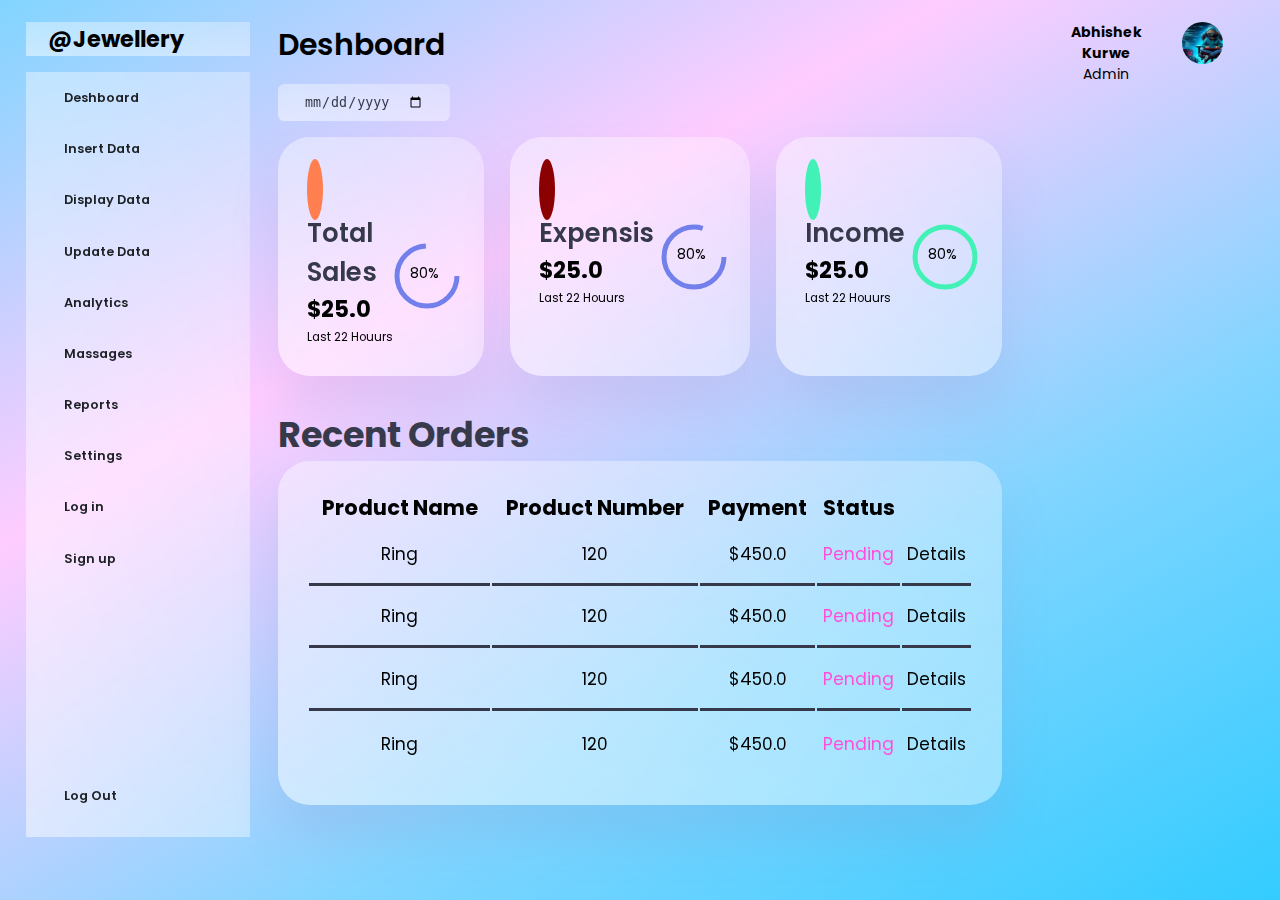
==== index.html @ d2a9d294 "admin deshboard complete" ====
<!DOCTYPE html>
<html lang="en">
  <head>
    <meta charset="UTF-8">
    <meta name="viewport" content="width=device-width, initial-scale=1.0">
    <title>jewellry deshboard</title>
    <link rel="stylesheet"
      href="https://cdnjs.cloudflare.com/ajax/libs/font-awesome/6.7.1/css/all.min.css"
      integrity="sha512-5Hs3dF2AEPkpNAR7UiOHba+lRSJNeM2ECkwxUIxC1Q/FLycGTbNapWXB4tP889k5T5Ju8fs4b1P5z/iB4nMfSQ=="
      crossorigin="anonymous" referrerpolicy="no-referrer" />
    <link rel="stylesheet" href="style.css">
  </head>
  <body>
    <div class="container">
      <!----------------------- aside section start ----------------------------------->
      <aside>
        <div class="top">
          <div class="logo">
            <h2>@<span class="danger">Jewellery</span></h2>
          </div>
          <div class="close" id="close_btnn">
            <i class="fa-solid fa-xmark"></i>
          </div>
        </div>
        <!----------------------------------------------------- end top------------------------------- -->

        <div class="sidebar">
          <a href="index.html" class="active">
            <i class="fa-brands fa-dashcube"></i>
            <h1>Deshboard</h1>
          </a>

          <a href="./html_css/insert.html" class="active">
            <i class="fa-solid fa-user-plus"></i>
            <h1>Insert Data</h1>
          </a>

          <a href="./html_css/display.html" class="active">
            <i class="fa-solid fa-display"></i>
            <h1>Display Data</h1>
          </a>

          <a href="./html_css/update.html" class="active">
            <i class="fa-regular fa-pen-to-square"></i>
            <h1>Update Data</h1>
          </a>

          <a href="#" class="active">
            <i class="fa-solid fa-chart-line"></i>
            <h1>Analytics</h1>
          </a>

          <a href="#" class="active">
            <i class="fa-regular fa-envelope"></i>
            <h1>Massages </h1>
          </a>

          <a href="#" class="active">
            <i class="fa-solid fa-circle-exclamation"></i>
            <h1>Reports </h1>
          </a>

          <a href="#" class="active">
            <i class="fa-solid fa-gear"></i>
            <h1>Settings</h1>
          </a>
          <a href="./html_css/login.html" class="active">
            <i class="fa-solid fa-right-to-bracket"></i>
            <h1>Log in</h1>
          </a>
          <a href="./html_css//signup.html" class="active">
            <i class="fa-solid fa-user-plus"></i>
            <h1>Sign up</h1>
          </a>
          <a href="#" class="active">
            <i class="fa-solid fa-arrow-right-from-bracket"></i>
            <h1>Log Out</h1>
          </a>
        </div>
      </aside>
      <!------------------------------- aside section end ----------------------------------->

      <!------------------------------- main section start ----------------------------------->
      <main>
        <h1 style="font-size: 30px;">Deshboard</h1>

        <div class="date">
          <input type="date">
        </div>

        <div class="insights">
          <!-------------------------start selling--------------------------- -->
          <div class="sales">
            <i class="fa-solid fa-arrow-trend-up"></i>
            <div class="middle">
              <div class="left">
                <h1>Total Sales</h1>
                <h2>$25.0</h2>
              </div>
              <div class="progress">
                <svg>
                  <circle r="30" cy="40" cx="40"></circle>
                </svg>
                <div class="number">80%</div>
              </div>
            </div>
            <small>Last 22 Houurs</small>
          </div>
          <!-------------------------end selling--------------------------- -->

          <!-------------------------start expensis--------------------------- -->
          <div class="expensis">
            <i class="fa-solid fa-bag-shopping"></i>
            <div class="middle">
              <div class="left">
                <h1>Expensis</h1>
                <h2>$25.0</h2>
              </div>
              <div class="progress">
                <svg>
                  <circle r="30" cy="40" cx="40"></circle>
                </svg>
                <div class="number">80%</div>
              </div>
            </div>
            <small>Last 22 Houurs</small>
          </div>
          <!-------------------------end expensis--------------------------- -->

          <!-------------------------start income--------------------------- -->
          <div class="income">
            <i class="fa-solid fa-money-bill-trend-up"></i>
            <div class="middle">
              <div class="left">
                <h1>Income</h1>
                <h2>$25.0</h2>
              </div>
              <div class="progress">
                <svg>
                  <circle r="30" cy="40" cx="40"></circle>
                </svg>
                <div class="number">80%</div>
              </div>
            </div>
            <small>Last 22 Houurs</small>
          </div>
          <!-------------------------end expensis--------------------------- -->
        </div>
        <!-- -------------------end inside----------------- -->

        <!-- -------------------start recent order--------------------- -->

        <div class="recent-order">
          <h2>Recent Orders</h2>
          <table>
            <thead>
              <tr>
                <th>Product Name</th>
                <th>Product Number</th>
                <th>Payment</th>
                <th>Status</th>
              </tr>
            </thead>
            <tbody>
              <tr>
                <td>Ring</td>
                <td>120</td>
                <td>$450.0</td>
                <td class="warning">Pending</td>
                <td class="primary">Details</td>
              </tr>
              <tr>
                <td>Ring</td>
                <td>120</td>
                <td>$450.0</td>
                <td class="warning">Pending</td>
                <td class="primary">Details</td>
              </tr>
              <tr>
                <td>Ring</td>
                <td>120</td>
                <td>$450.0</td>
                <td class="warning">Pending</td>
                <td class="primary">Details</td>
              </tr>
              <tr>
                <td>Ring</td>
                <td>120</td>
                <td>$450.0</td>
                <td class="warning">Pending</td>
                <td class="primary">Details</td>
              </tr>
            </tbody>
          </table>

          <!-- -------------------start recent order--------------------- -->
        </main>
        <!----------------------------------- maim section end --------------------------------->

        <!--------------------------------- right section start --------------------------------->
        <div class="right">
          <!-- -------------------start top--------------  -->
          <div class="top">

            <button id="menu_bar">
              <i class="fa-solid fa-bars"></i>
            </button>

            <div class="theme_toggler">
              <i class="fa-regular fa-sun active" id="d"></i>
              <i class="fa-solid fa-circle-half-stroke" id="d"></i>
            </div>
            <div class="proffile">
              <div class="info">
                <p><b>Abhishek Kurwe</b></p>
                <p>Admin</p>
                <small class="text-muted"></small>
              </div>
              <div class="profile-photo">
                <img src="imgj/dg.jpg" alt="img" height="50px" width="60px">
              </div>
              <div>
                
              </div>
            </div>

          </div>
          <!-- -------------------end |top--------------? -->
        </div>
        <!---------------------------------- right section end ------------------------------------>
      </div>

      <script src="./js_files/deshboard.js"></script>
    </body>
  </html>
---- style.css ----
@import url("https://fonts.googleapis.com/css2?family=Poppins:wght@100;200&display=swap");

:root {
  --clr-primary: #7380ec;
  --clr-danger: #ff7782;
  --clr-success: #41f1b6;
  --clr-white: #fff;
  --clr-info-dark: #1d2125;
  --clr-info-light: #dce1eb;
  --clr-dark: #363949;
  --clr-warnig: #ff4edc;
  --clr-light: rgba(132, 139, 200, 0.18);
  --clr-primary-variant: #111e88;
  --clr-dark-variant: #677483;
  --clr-color-background: #f6f6f9;

  --card-border-radius: 2rem;
  --border-radius-1: 0.4rem;
  --border-radius-2: 0.8rem;
  --border-radius-3: 1.2rem;

  --card-padding: 1.8rem;
  --padding-1: 1.2rem;
  --box-shadow: 0 2rem 3rem var(--clr-light);
}

.dark-theme-variables{
    --clr-color-background: black;
    --clr-white: #202528;
    --clr-light: rgba(0, 0, 0, 0.4);
    --clr-dark: #000000;
    --clr-dark-variant: #000000;
    --box-shadow: 0 2rem 3rem var(--clr-dark);
}


* {
  box-sizing: border-box;
  margin: 0;
  padding: 0;
  text-decoration: none;
  border: 0;
  list-style: none;
  appearance: none;
}

body {
  font-family: "Poppins", sans-serif;
  font-size: 0.88rem;
  width: 100vw;
  height: 100vh;
  user-select: none;
  overflow-x: hidden;
  /* background-color: var(--clr-color-background); */
  background: linear-gradient(-30deg, #33ccff, #81d5ff, #ffccff, #81d5ff);
}

.container {
  display: grid;
  width: 96%;
  gap: 1.8rem;
  grid-template-columns: 14rem auto 14rem;
  margin: 0 auto;
}

/* a{
    color: var(--clr-dark);
} */

h1 {
  font-weight: 600;
  font-size: 0.8rem;
}
h2 {
  font-size: 1.4rem;
}

/* ------------------------------aside section-------------------------------------------- */
.warning {
  color: var(--clr-warnig);
}
.primary {
  color: black;
}
aside {
  height: 100vh;
}

aside .top {
  /* background-color: var(--clr-white); */
  /* background: linear-gradient(-30deg, #33ccff, #81d5ff, #ffccff, #81d5ff); */
  display: flex;
  background: linear-gradient(
    to top right,
    rgba(255, 255, 255, 0.5),
    rgba(255, 255, 255, 0.3)
  );
  justify-content: space-around;
  align-items: center;
  margin-top: 1.4rem;
}
aside .top .logo {
  display: flex;
  gap: 1rem;
}
aside .top div.close i {
  display: none;
}

/* -------------------------sidebar section----------------------------------------------- */

aside .sidebar {
  /* background-color: var(--clr-white); */
  background: linear-gradient(
    to top right,
    rgba(255, 255, 255, 0.5),
    rgba(255, 255, 255, 0.3)
  );
  backdrop-filter: blur(5px);
  display: flex;
  flex-direction: column;
  height: 85vh;
  position: relative;
  top: 1rem;
}
/* aside .sidebar a h1{
    font-weight: 800;
} */

aside .sidebar a {
  display: flex;
  color: var(--clr-info-dark);
  margin-left: 2rem;
  gap: 1rem;
  align-items: center;
  height: 3.2rem;
  transition: all 0.1s ease;
}
aside .sidebar a i {
  font-size: 1.3rem;
  transition: all 0.1s ease;
}
aside .sidebar a:last-child {
  position: absolute;
  bottom: 1rem;
  width: 100%;
}

aside .sidebar a.active {
  /* background: var(--clr-light); */
  /* color: var(--clr-primary); */
  margin-left: 0;
  /* border-left: 5px solid var(--clr-primary); */
}
aside .sidebar a.active::before {
  content: "";
  width: 6px;
  height: 100%;
  /* background: var(--clr-primary); */
}
aside .sidebar a:hover {
  content: "";
  /* width: 206px; */
  /* color: var(--clr-primary); */
  border-left: 5px solid var(--clr-primary);
  background: linear-gradient(-30deg, #33ccff, #81d5ff, #ffccff, #81d5ff);
}
aside .sidebar a:hover i {
  margin-left: 1rem;
  transition: 0.4s ease;
}

/* ----------------start main section ---------------------------- */
main {
  margin-top: 1.4rem;
  width: auto;
}
main input {
  background-color: transparent;
  border: 0;
  outline: 0;
  color: var(--clr-dark);
}

main .date {
  display: inline-block;
  background: linear-gradient(
    to top right,
    rgba(255, 255, 255, 0.5),
    rgba(255, 255, 255, 0.3)
  );
  backdrop-filter: blur(5px);

  border-radius: var(--border-radius-1);
  margin-top: 1rem;
  padding: 0.5rem 1.6rem;
}

main .insights {
  display: grid;
  grid-template-columns: repeat(3, 1fr);
  gap: 1.6rem;
}

main .insights > div {
  background: linear-gradient(
    to top right,
    rgba(255, 255, 255, 0.5),
    rgba(255, 255, 255, 0.3)
  );
  backdrop-filter: blur(5px);
  padding: var(--card-padding);
  border-radius: var(--card-border-radius);
  margin-top: 1rem;
  box-shadow: var(--box-shadow);
  transition: all 0.3s ease;
}

main .insights > div:hover {
  transform: scale(1.02);
  /* box-shadow: none; */
}
main .insights > div i {
  background-color: coral;
  padding: 0.5rem;
  border-radius: 50%;
  color: var(--clr-white);
  font-size: 2rem;
}
main .insights > div.expensis i {
  /* background: var(--clr-danger); */
  background-color: darkred;
}
main .insights > div.income i {
  background: var(--clr-success);
}
main .insights > div .middle {
  display: flex;
  align-items: center;
  justify-content: space-between;
}
main .insights > div .middle h1 {
  font-size: 1.6rem;
}
main h1 {
  color: var((--clr-dark));
}
main .insights h1 {
  color: var(--clr-dark);
}
main.insights h2 {
  color: var(--clr-dark);
}
main .insights .progress {
  position: relative;
  height: 68px;
  width: 68px;
  border-radius: 50px;
}
main .insights svg {
  height: 150px;
  width: 150px;
  position: relative;
  top: 0;
}
main .insights svg circle {
  fill: none;
  stroke: var(--clr-primary);
  transform: rotate(270, 80, 80);
  stroke-width: 5;
}
main .insights .sales svg circle {
  stroke-dashoffset: 10;
  stroke-dasharray: 150;
}
main .insights .expensis svg circle {
  stroke-dashoffset: 0;
  stroke-dasharray: 150;
}
main .insights .income svg circle {
  stroke: var(--clr-success);
}

main .insights .progress .number {
  position: absolute;
  top: 5%;
  left: 5%;
  height: 100%;
  width: 100%;
  display: flex;
  justify-content: center;
  align-items: center;
}
main .recent-order {
  margin-top: 2rem;
}
main .recent-order h2 {
  color: var(--clr-dark);
  font-size: 35px;
  font-weight: bold;
}
main .recent-order table {
  background: linear-gradient(
    to top right,
    rgba(255, 255, 255, 0.5),
    rgba(255, 255, 255, 0.3)
  );
  backdrop-filter: blur(5px);
  width: 100%;
  border-radius: var(--card-border-radius);
  padding: var(--card-padding);
  text-align: center;
  box-shadow: var(--box-shadow);
  transition: all.3s ease;
  color: var(--clr-dark);
}
main .recent-order table:hover {
  box-shadow: 1px solid var(--clr-warnig);
}
main table thead tr {
  font-size: 21px;
  color: black;
}
main table tbody tr {
  height: 3.8rem;
  border-bottom: 3px solid black;
  color: black;
  font-size: 17px;
}
main table tbody td {
  height: 3.8rem;
  border-bottom: 3px solid var(--clr-dark);
}
main table tbody tr:last-child td {
  border: none;
}

/* ------------------------------ start right section---------------- */
.right {
  margin-top: 1.4rem;
}
/* .right h2{
    color: var(--clr-dark);
} */

.right .top {
  display: flex;
  justify-content: start;
  gap: 2rem;
}
.right .top button {
  display: none;
}
.right .theme_toggler {
  /* background-color: var(--clr-white); */
  background: linear-gradient(
    to top right,
    rgba(255, 255, 255, 0.5),
    rgba(255, 255, 255, 0.3)
  );
  backdrop-filter: blur(5px);
  font-size: 1.2rem;
  width: 50%;
  height: 100%;
  display: flex;
  align-items: center;
  justify-content: center;
}
.text-muted {
  color: var(var(--clr-info-dark));
}
.profile-photo {
  width: 3.6rem;
  height: 2.6rem;
  border-radius: 50%;
  overflow: hidden;
}
.right .top .theme_toggler {
  background: linear-gradient(
    to top right,
    rgba(255, 255, 255, 0.5),
    rgba(255, 255, 255, 0.3)
  );
  backdrop-filter: blur(5px);
  display: flex;
  justify-content: space-between;
  height: 1.6rem;
  width: 4.2rem;
  cursor: pointer;
  border-radius: var(--border-radius-1);
}
.right .theme_toggler i {
  font-size: 1.2rem;
  width: 500%;
  height: 100%;
  display: flex;
  align-items: center;
  justify-content: center;
}
.right .theme_toggler .active {
  /* background: linear-gradient(
    to top right,
    rgba(255, 255, 255, 0.5),
    rgba(255, 255, 255, 0.3)
  );
  backdrop-filter: blur(5px); */
  color: white;
  background: var(--clr-primary);
  /* font-size: 1.2rem;
  width: 500%;
  height: 100%;
  display: flex;
  align-items: center;
  justify-content: center; */
}

.right .top .proffile {
  display: flex;
  text-align: center;
  gap: 2rem;
}

/* ---------------------------------responsive tablat view--------------------- */
@media screen and (max-width: 1200px) {
  .container {
    width: 94%;
    grid-template-columns: 7rem auto 14rem;
  }

  aside .sidebar h1 {
    display: none;
  }
  aside .sidebar a:last-child {
    position: relative;
    margin-top: 1.8rem;
  }
  main .insights {
    display: grid;
    grid-template-columns: repeat(1, 1fr);
  }
}

/* ----------------------mobile view------------------------- */

@media screen and (max-width: 700px) {
  .container {
    width: 100%;
    grid-template-columns: repeat(1, 1fr);
  }
  aside {
    position: fixed;
    width: 18rem;
    z-index: 3;
    background: linear-gradient(
      to top right,
      rgba(255, 255, 255, 0.5),
      rgba(255, 255, 255, 0.3)
    );
    backdrop-filter: blur(5px);
    display: none;
    left: -100px;
    animation: menuAnimation 1s forwards;
  }
  @keyframes menuAnimation {
    to{
        left: 0;
    }
    
  }

  aside .logo h2 {
    display: inline;
  }
  aside .sidebar h1 {
    display: inline;
  }
  aside .sidebar a {
    width: 100%;
    height: 3.4rem;
  }
  aside .top div.close i {
    display: inline;
    position: relative;
    right: 0;
    margin-right: 30px;
    font-size: 30px;
  }
  .right .top {
    position: fixed;
    top: 0;
    left: 0;
    display: flex;
    justify-content: center;
    align-items: center;
    padding: 0 0.8rem;
    background: linear-gradient(
      to top right,
      rgba(255, 255, 255, 0.5),
      rgba(255, 255, 255, 0.3)
    );
    backdrop-filter: blur(5px);
    width: 100%;
    height: 4.6rem;
    z-index: 2;
    box-shadow: 0 1rem 1rem var(--clr-white);
    margin: 0;
  }
  main .insights {
    display: grid;
    grid-template-columns: repeat(1, 1fr);
    gap: 1.6rem;
    padding: 40px;
  }
  main .recent-order {
    margin: 0 auto;
    padding: 30px;
  }
  .right .proffile {
    position: absolute;
    left: 70%;
  }
  .right .top .theme_toggler {
    width: 4.4rem;
    position: absolute;
    left: 50%;
  }
  .right .top button {
    display: inline-block;
    background: transparent;
    cursor: pointer;
    color: var(--clr-dark);
    position: absolute;
    left: 1rem;
    font-size: 30px;
  }
}


/* ====================================== form============================== */
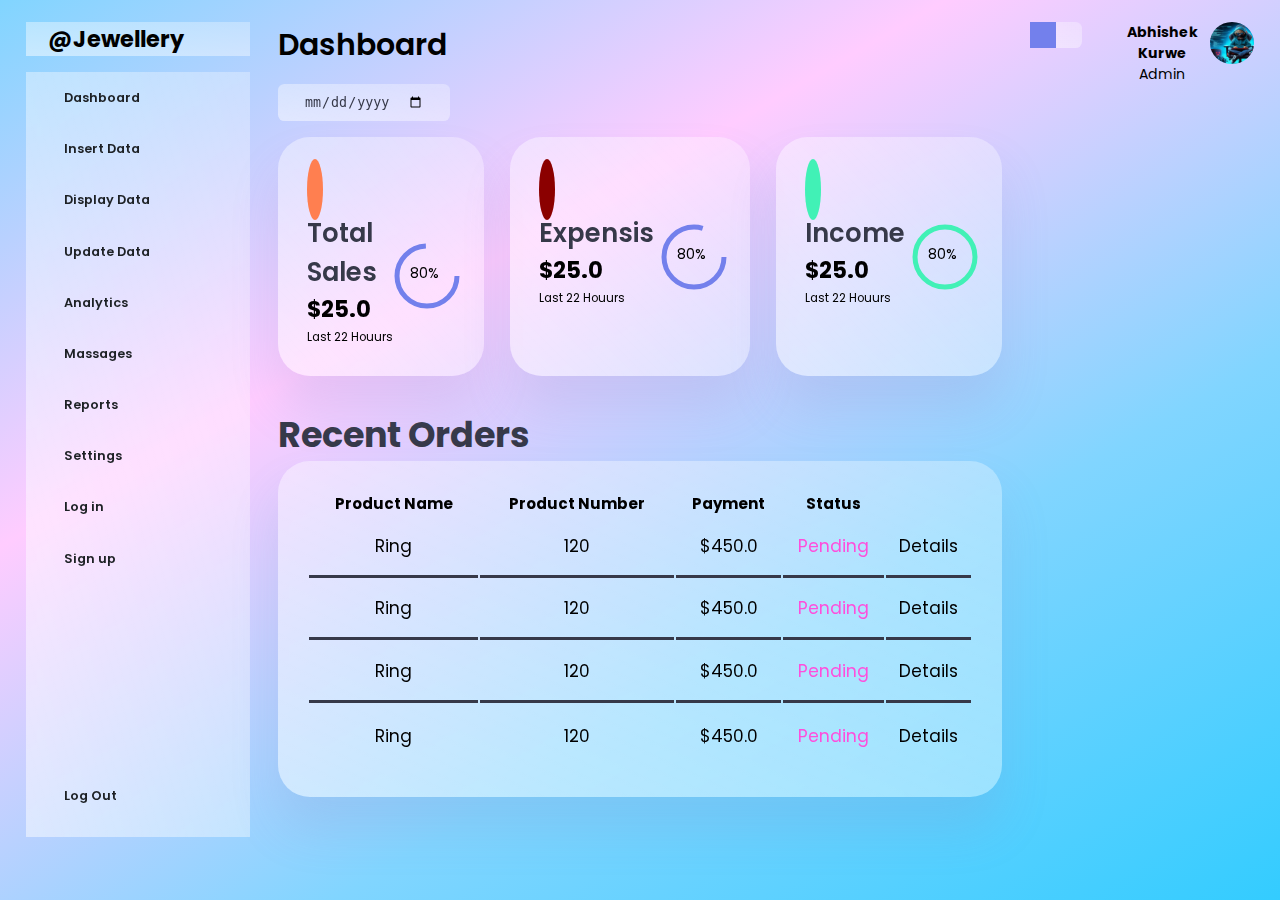
==== commit a6c0f1a4: "final commplete" ====
--- a/index.html
+++ b/index.html
@@ -3,7 +3,7 @@
   <head>
     <meta charset="UTF-8">
     <meta name="viewport" content="width=device-width, initial-scale=1.0">
-    <title>jewellry deshboard</title>
+    <title>jewellry dashboard</title>
     <link rel="stylesheet"
       href="https://cdnjs.cloudflare.com/ajax/libs/font-awesome/6.7.1/css/all.min.css"
       integrity="sha512-5Hs3dF2AEPkpNAR7UiOHba+lRSJNeM2ECkwxUIxC1Q/FLycGTbNapWXB4tP889k5T5Ju8fs4b1P5z/iB4nMfSQ=="
@@ -27,7 +27,7 @@
         <div class="sidebar">
           <a href="index.html" class="active">
             <i class="fa-brands fa-dashcube"></i>
-            <h1>Deshboard</h1>
+            <h1>Dashboard</h1>
           </a>
 
           <a href="./html_css/insert.html" class="active">
@@ -82,7 +82,7 @@
 
       <!------------------------------- main section start ----------------------------------->
       <main>
-        <h1 style="font-size: 30px;">Deshboard</h1>
+        <h1 style="font-size: 30px;">Dashboard</h1>
 
         <div class="date">
           <input type="date">
@@ -220,7 +220,7 @@
                 <img src="imgj/dg.jpg" alt="img" height="50px" width="60px">
               </div>
               <div>
-                
+
               </div>
             </div>
 
--- a/style.css
+++ b/style.css
@@ -24,15 +24,14 @@
   --box-shadow: 0 2rem 3rem var(--clr-light);
 }
 
-.dark-theme-variables{
-    --clr-color-background: black;
-    --clr-white: #202528;
-    --clr-light: rgba(0, 0, 0, 0.4);
-    --clr-dark: #000000;
-    --clr-dark-variant: #000000;
-    --box-shadow: 0 2rem 3rem var(--clr-dark);
-}
-
+.dark-theme-variables {
+  --clr-color-background: black;
+  --clr-white: #202528;
+  --clr-light: rgba(0, 0, 0, 0.4);
+  --clr-dark: #000000;
+  --clr-dark-variant: #000000;
+  --box-shadow: 0 2rem 3rem var(--clr-dark);
+}
 
 * {
   box-sizing: border-box;
@@ -318,7 +317,7 @@
   box-shadow: 1px solid var(--clr-warnig);
 }
 main table thead tr {
-  font-size: 21px;
+  font-size: 15px;
   color: black;
 }
 main table tbody tr {
@@ -417,7 +416,7 @@
 .right .top .proffile {
   display: flex;
   text-align: center;
-  gap: 2rem;
+  /* gap: 2rem; */
 }
 
 /* ---------------------------------responsive tablat view--------------------- */
@@ -440,9 +439,9 @@
   }
 }
 
-/* ----------------------mobile view------------------------- */
-
-@media screen and (max-width: 700px) {
+/* ----------------------tablet view------------------------- */
+
+@media screen and (min-width: 425px) and (max-width: 768px) {
   .container {
     width: 100%;
     grid-template-columns: repeat(1, 1fr);
@@ -462,10 +461,9 @@
     animation: menuAnimation 1s forwards;
   }
   @keyframes menuAnimation {
-    to{
-        left: 0;
+    to {
+      left: 0;
     }
-    
   }
 
   aside .logo h2 {
@@ -535,6 +533,102 @@
   }
 }
 
+/* ==============================mobile view============================ */
+@media screen and (max-width: 425px) {
+  .container {
+    width: 100%;
+    grid-template-columns: repeat(1, 1fr);
+  }
+  aside {
+    position: fixed;
+    width: 18rem;
+    z-index: 3;
+    background: linear-gradient(
+      to top right,
+      rgba(255, 255, 255, 0.5),
+      rgba(255, 255, 255, 0.3)
+    );
+    backdrop-filter: blur(5px);
+    display: none;
+    left: -100px;
+    animation: menuAnimation 1s forwards;
+  }
+  @keyframes menuAnimation {
+    to{
+        left: 0;
+    }
+    
+  }
+
+  aside .logo h2 {
+    display: inline;
+  }
+  aside .sidebar h1 {
+    display: inline;
+  }
+  aside .sidebar a {
+    width: 100%;
+    height: 3.4rem;
+  }
+  aside .top div.close i {
+    display: inline;
+    position: relative;
+    right: 0;
+    margin-right: 30px;
+    font-size: 30px;
+  }
+  .right .top {
+    position: fixed;
+    top: 0;
+    left: 0;
+    display: flex;
+    justify-content: center;
+    align-items: center;
+    padding: 0 0.8rem;
+    background: linear-gradient(
+      to top right,
+      rgba(255, 255, 255, 0.5),
+      rgba(255, 255, 255, 0.3)
+    );
+    backdrop-filter: blur(5px);
+    width: 100%;
+    height: 4.6rem;
+    z-index: 2;
+    box-shadow: 0 1rem 1rem var(--clr-white);
+    margin: 0;
+  }
+  main .insights {
+    display: grid;
+    grid-template-columns: repeat(1, 1fr);
+    gap: 1.6rem;
+    /* padding: 40px; */
+    width: 80%;
+    padding-left: 20px;
+  }
+  main .recent-order {
+    /* margin: 0 auto; */
+    /* padding: 30px; */
+    width: 80%;
+    padding-left: 15px;
+  }
+  .right .proffile {
+    position: absolute;
+    left: 60%;
+  }
+  .right .top .theme_toggler {
+    width: 4.4rem;
+    position: absolute;
+    /* left: 50%; */
+  }
+  .right .top button {
+    display: inline-block;
+    background: transparent;
+    cursor: pointer;
+    color: var(--clr-dark);
+    position: absolute;
+    left: 1rem;
+    font-size: 30px;
+  }
+}
 
 /* ====================================== form============================== */
-
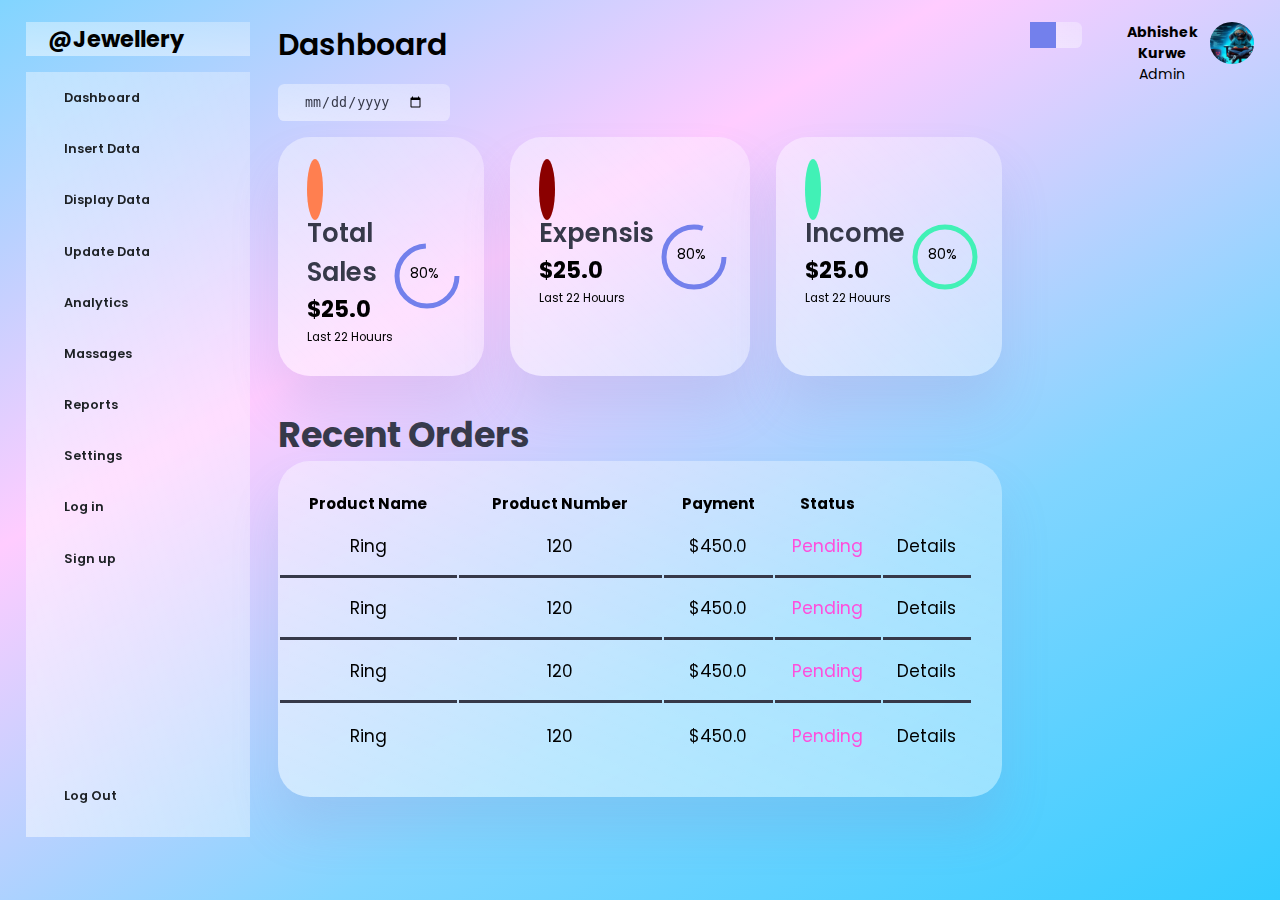
==== commit 86f1c581: "final commplete ok" ====
--- a/index.html
+++ b/index.html
@@ -72,7 +72,7 @@
             <i class="fa-solid fa-user-plus"></i>
             <h1>Sign up</h1>
           </a>
-          <a href="#" class="active">
+          <a href="/html_css/login.html" class="active">
             <i class="fa-solid fa-arrow-right-from-bracket"></i>
             <h1>Log Out</h1>
           </a>
--- a/style.css
+++ b/style.css
@@ -50,7 +50,7 @@
   height: 100vh;
   user-select: none;
   overflow-x: hidden;
-  /* background-color: var(--clr-color-background); */
+
   background: linear-gradient(-30deg, #33ccff, #81d5ff, #ffccff, #81d5ff);
 }
 
@@ -62,10 +62,6 @@
   margin: 0 auto;
 }
 
-/* a{
-    color: var(--clr-dark);
-} */
-
 h1 {
   font-weight: 600;
   font-size: 0.8rem;
@@ -86,8 +82,6 @@
 }
 
 aside .top {
-  /* background-color: var(--clr-white); */
-  /* background: linear-gradient(-30deg, #33ccff, #81d5ff, #ffccff, #81d5ff); */
   display: flex;
   background: linear-gradient(
     to top right,
@@ -122,9 +116,6 @@
   position: relative;
   top: 1rem;
 }
-/* aside .sidebar a h1{
-    font-weight: 800;
-} */
 
 aside .sidebar a {
   display: flex;
@@ -146,21 +137,16 @@
 }
 
 aside .sidebar a.active {
-  /* background: var(--clr-light); */
-  /* color: var(--clr-primary); */
   margin-left: 0;
-  /* border-left: 5px solid var(--clr-primary); */
 }
 aside .sidebar a.active::before {
   content: "";
   width: 6px;
   height: 100%;
-  /* background: var(--clr-primary); */
 }
 aside .sidebar a:hover {
   content: "";
-  /* width: 206px; */
-  /* color: var(--clr-primary); */
+
   border-left: 5px solid var(--clr-primary);
   background: linear-gradient(-30deg, #33ccff, #81d5ff, #ffccff, #81d5ff);
 }
@@ -308,6 +294,7 @@
   width: 100%;
   border-radius: var(--card-border-radius);
   padding: var(--card-padding);
+  padding-left: 0px;
   text-align: center;
   box-shadow: var(--box-shadow);
   transition: all.3s ease;
@@ -338,9 +325,6 @@
 .right {
   margin-top: 1.4rem;
 }
-/* .right h2{
-    color: var(--clr-dark);
-} */
 
 .right .top {
   display: flex;
@@ -351,7 +335,6 @@
   display: none;
 }
 .right .theme_toggler {
-  /* background-color: var(--clr-white); */
   background: linear-gradient(
     to top right,
     rgba(255, 255, 255, 0.5),
@@ -397,26 +380,13 @@
   justify-content: center;
 }
 .right .theme_toggler .active {
-  /* background: linear-gradient(
-    to top right,
-    rgba(255, 255, 255, 0.5),
-    rgba(255, 255, 255, 0.3)
-  );
-  backdrop-filter: blur(5px); */
   color: white;
   background: var(--clr-primary);
-  /* font-size: 1.2rem;
-  width: 500%;
-  height: 100%;
-  display: flex;
-  align-items: center;
-  justify-content: center; */
 }
 
 .right .top .proffile {
   display: flex;
   text-align: center;
-  /* gap: 2rem; */
 }
 
 /* ---------------------------------responsive tablat view--------------------- */
@@ -437,6 +407,7 @@
     display: grid;
     grid-template-columns: repeat(1, 1fr);
   }
+
 }
 
 /* ----------------------tablet view------------------------- */
@@ -554,10 +525,9 @@
     animation: menuAnimation 1s forwards;
   }
   @keyframes menuAnimation {
-    to{
-        left: 0;
+    to {
+      left: 0;
     }
-    
   }
 
   aside .logo h2 {
@@ -601,15 +571,12 @@
     display: grid;
     grid-template-columns: repeat(1, 1fr);
     gap: 1.6rem;
-    /* padding: 40px; */
+
     width: 80%;
     padding-left: 20px;
   }
   main .recent-order {
-    /* margin: 0 auto; */
-    /* padding: 30px; */
-    width: 80%;
-    padding-left: 15px;
+    padding-left: 0px;
   }
   .right .proffile {
     position: absolute;
@@ -618,7 +585,6 @@
   .right .top .theme_toggler {
     width: 4.4rem;
     position: absolute;
-    /* left: 50%; */
   }
   .right .top button {
     display: inline-block;
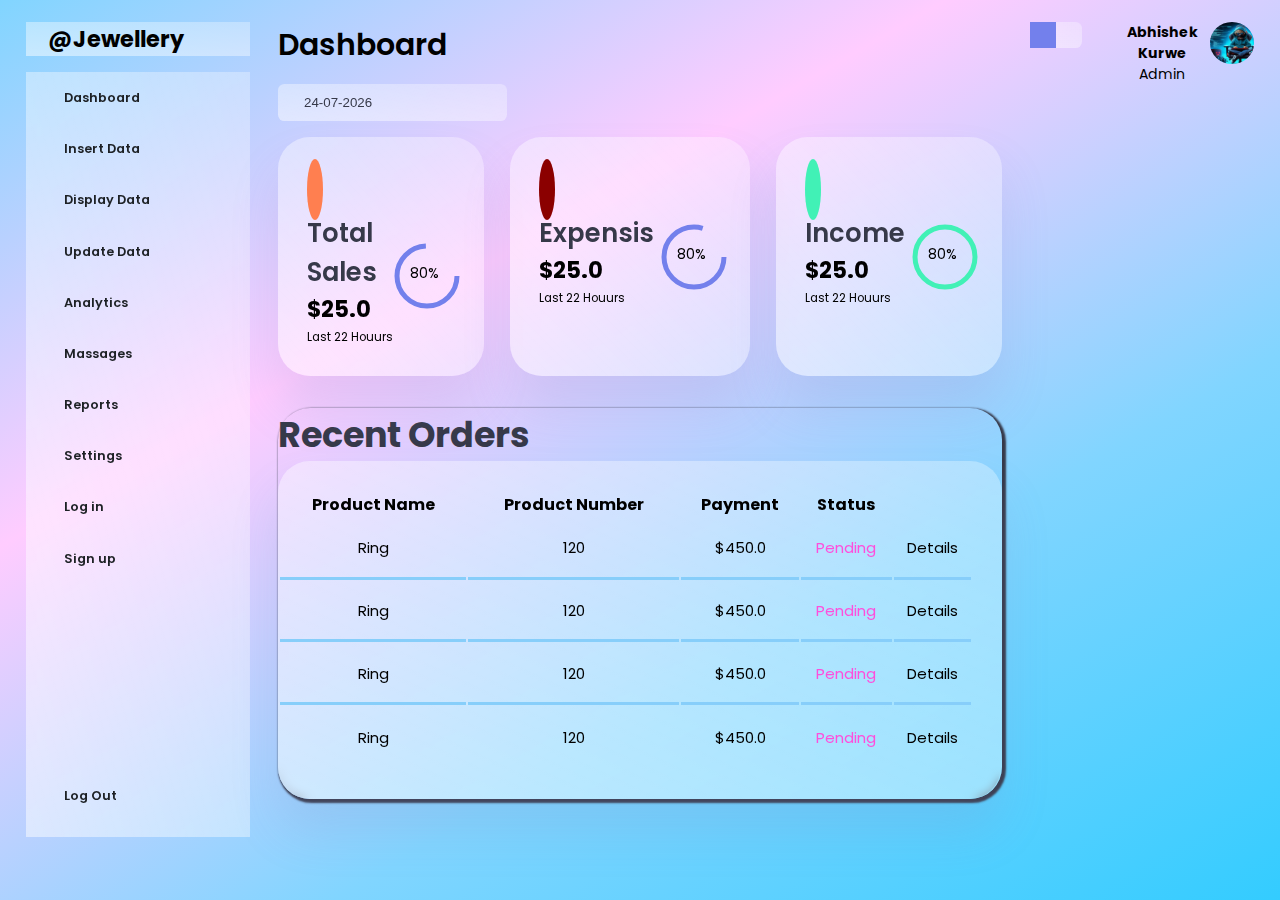
==== commit 1e7c9090: "gfhd" ====
--- a/index.html
+++ b/index.html
@@ -85,7 +85,8 @@
         <h1 style="font-size: 30px;">Dashboard</h1>
 
         <div class="date">
-          <input type="date">
+          <!-- <input type="date" id="d1" name="d1"> -->
+          <input type="text" id="dl" />
         </div>
 
         <div class="insights">
@@ -95,7 +96,7 @@
             <div class="middle">
               <div class="left">
                 <h1>Total Sales</h1>
-                <h2>$25.0</h2>
+                <h2 id="quntys">$25.0</h2>
               </div>
               <div class="progress">
                 <svg>
--- a/style.css
+++ b/style.css
@@ -175,7 +175,6 @@
     rgba(255, 255, 255, 0.3)
   );
   backdrop-filter: blur(5px);
-
   border-radius: var(--border-radius-1);
   margin-top: 1rem;
   padding: 0.5rem 1.6rem;
@@ -202,6 +201,7 @@
 }
 
 main .insights > div:hover {
+  box-shadow: 2px 2px 2px 2px lightseagreen;
   transform: scale(1.02);
   /* box-shadow: none; */
 }
@@ -278,7 +278,15 @@
 }
 main .recent-order {
   margin-top: 2rem;
-}
+  box-shadow: 2px 2px 2px 2px var(--clr-dark);
+  border-radius: var(--card-border-radius);
+  transition: all 0.3s ease;
+}
+main .recent-order:hover {
+  box-shadow: 2px 2px 2px 2px lightseagreen;
+  transform: scale(1.02);
+}
+
 main .recent-order h2 {
   color: var(--clr-dark);
   font-size: 35px;
@@ -301,21 +309,25 @@
   color: var(--clr-dark);
 }
 main .recent-order table:hover {
-  box-shadow: 1px solid var(--clr-warnig);
+  box-shadow: 1px solid lightslategray;
 }
 main table thead tr {
-  font-size: 15px;
+  font-size: 16px;
   color: black;
+}
+
+main table tbody tr:hover {
+  background: linear-gradient(-30deg, #33ccff, #81d5ff, #ffccff, #81d5ff);
 }
 main table tbody tr {
   height: 3.8rem;
   border-bottom: 3px solid black;
   color: black;
-  font-size: 17px;
+  font-size: 15px;
 }
 main table tbody td {
   height: 3.8rem;
-  border-bottom: 3px solid var(--clr-dark);
+  border-bottom: 3px solid lightskyblue;
 }
 main table tbody tr:last-child td {
   border: none;
@@ -407,7 +419,6 @@
     display: grid;
     grid-template-columns: repeat(1, 1fr);
   }
-
 }
 
 /* ----------------------tablet view------------------------- */
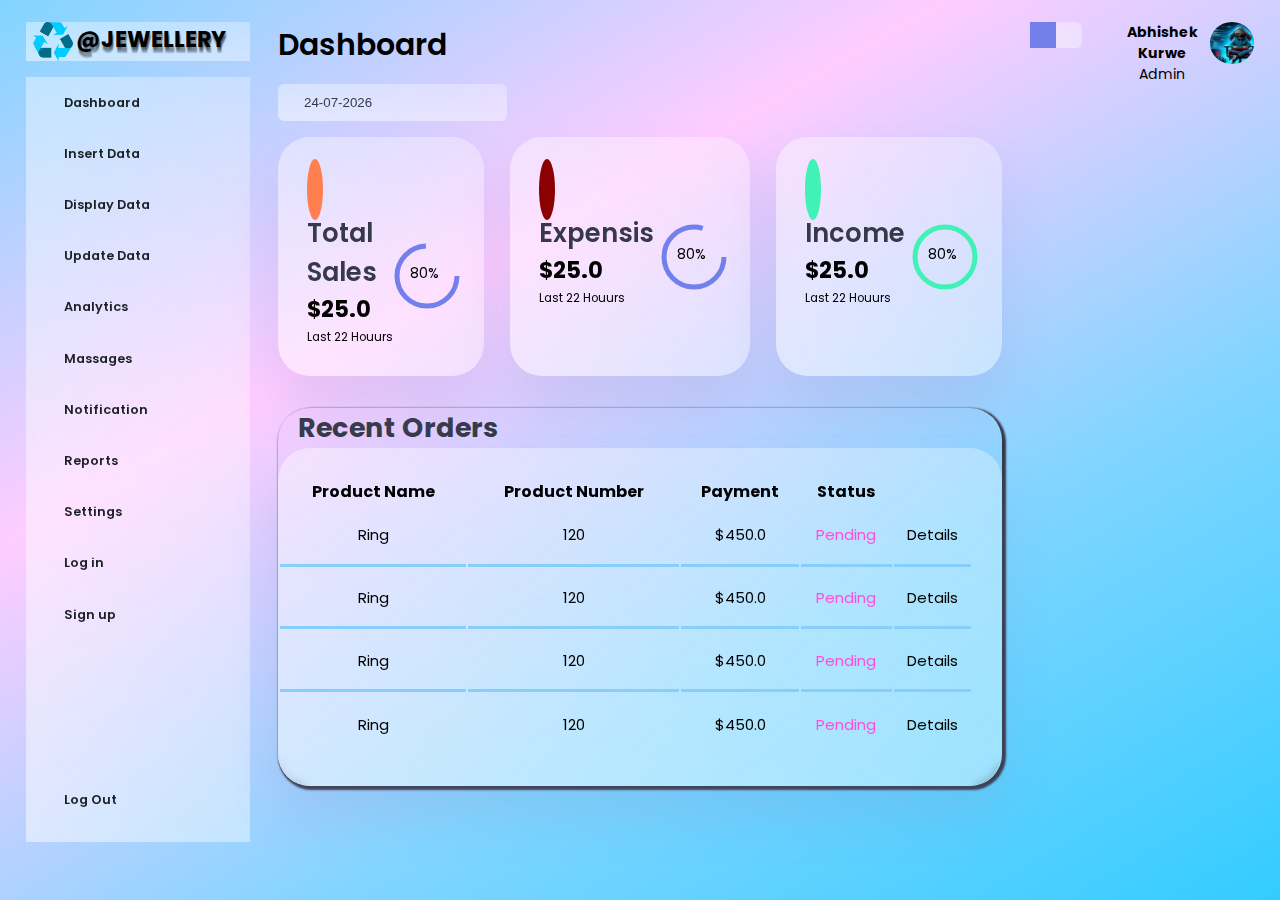
==== commit 08b1c19c: "fs" ====
--- a/index.html
+++ b/index.html
@@ -16,6 +16,7 @@
       <aside>
         <div class="top">
           <div class="logo">
+            <img style="width: 40px;" src="imgj/recycling.png" alt="">
             <h2>@<span class="danger">Jewellery</span></h2>
           </div>
           <div class="close" id="close_btnn">
@@ -51,9 +52,14 @@
           </a>
 
           <a href="#" class="active">
-            <i class="fa-regular fa-envelope"></i>
+            <i class="fa fa-envelope"></i>
             <h1>Massages </h1>
           </a>
+          <a href="#" class="active">
+            <i class="fa fa-bell"></i>
+            <h1>Notification</h1>
+          </a>
+          
 
           <a href="#" class="active">
             <i class="fa-solid fa-circle-exclamation"></i>
@@ -83,7 +89,6 @@
       <!------------------------------- main section start ----------------------------------->
       <main>
         <h1 style="font-size: 30px;">Dashboard</h1>
-
         <div class="date">
           <!-- <input type="date" id="d1" name="d1"> -->
           <input type="text" id="dl" />
--- a/style.css
+++ b/style.css
@@ -50,7 +50,6 @@
   height: 100vh;
   user-select: none;
   overflow-x: hidden;
-
   background: linear-gradient(-30deg, #33ccff, #81d5ff, #ffccff, #81d5ff);
 }
 
@@ -94,7 +93,16 @@
 }
 aside .top .logo {
   display: flex;
-  gap: 1rem;
+  gap: 0.2rem;
+}
+aside .top .logo img {
+  animation: rotate 8s linear infinite;
+}
+
+@keyframes rotate {
+  from {
+    transform: rotate(-360deg);
+  }
 }
 aside .top div.close i {
   display: none;
@@ -116,6 +124,16 @@
   position: relative;
   top: 1rem;
 }
+aside .top .logo h2{
+  /* font-size: 18px; */
+  text-transform: uppercase;
+  /* margin-left: 0.5em; */
+  color: #000;
+  text-shadow: 1px 1px 1px rgba(16, 16, 16, 0.1),
+    1px 2px 1px rgba(16, 16, 16, 0.2), 1px 3px 1px rgba(16, 16, 16, 0.1),
+    1px 4px 1px rgba(16, 16, 16, 0.2), 1px 5px 1px rgba(16, 16, 16, 0.1),
+    1px 6px 1px rgba(16, 16, 16, 0.2);
+}
 
 aside .sidebar a {
   display: flex;
@@ -153,6 +171,11 @@
 aside .sidebar a:hover i {
   margin-left: 1rem;
   transition: 0.4s ease;
+}
+aside .sidebar a i:hover{
+  transform: scale(1.2) rotate(360deg);
+    color: #33cc33;
+    background: transparent;
 }
 
 /* ----------------start main section ---------------------------- */
@@ -289,8 +312,9 @@
 
 main .recent-order h2 {
   color: var(--clr-dark);
-  font-size: 35px;
+  font-size: 27px;
   font-weight: bold;
+  margin-left: 20px;
 }
 main .recent-order table {
   background: linear-gradient(
@@ -407,6 +431,9 @@
     width: 94%;
     grid-template-columns: 7rem auto 14rem;
   }
+  aside .top .logo h2{
+    display: none;
+  }
 
   aside .sidebar h1 {
     display: none;
@@ -440,17 +467,21 @@
     backdrop-filter: blur(5px);
     display: none;
     left: -100px;
-    animation: menuAnimation 1s forwards;
+    animation: menuAnimation .3s forwards;
   }
   @keyframes menuAnimation {
     to {
       left: 0;
     }
   }
-
-  aside .logo h2 {
+  aside .top .logo h2{
+    display: block;
+  }
+
+
+  /* aside .logo h2 {
     display: inline;
-  }
+  } */
   aside .sidebar h1 {
     display: inline;
   }
@@ -541,8 +572,11 @@
     }
   }
 
-  aside .logo h2 {
+  /* aside .logo h2 {
     display: inline;
+  } */
+  aside .top .logo h2{
+    display: block;
   }
   aside .sidebar h1 {
     display: inline;
